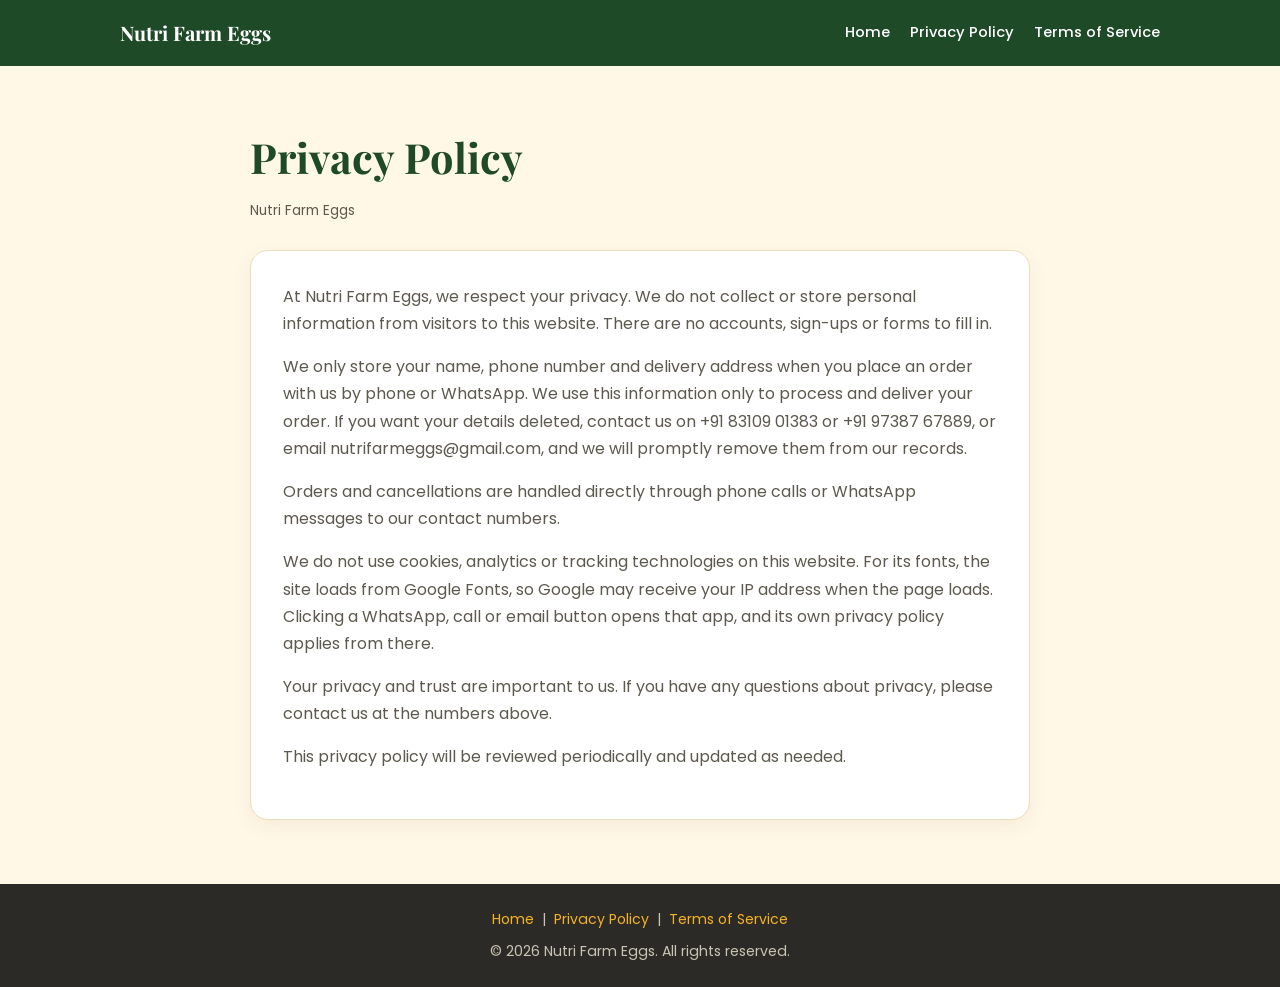
==== nutrifarmeggs/privacy-policy.html @ b2524c4e "Initialised the repo" ====
<!doctype html>
<html lang="en"><head>
<meta charset="utf-8">
<meta name="viewport" content="width=device-width, initial-scale=1">
<link rel="preconnect" href="https://fonts.googleapis.com">
<link rel="preconnect" href="https://fonts.gstatic.com" crossorigin>
<link href="https://fonts.googleapis.com/css2?family=Playfair+Display:wght@600;700&family=Poppins:wght@400;500;600;700&display=swap" rel="stylesheet">
<link rel="stylesheet" href="legal.css">
<title>Privacy Policy | Nutri Farm Eggs</title>
</head><body>
<header><div class="nav"><a href="index.html" class="logo">Nutri Farm Eggs</a>
<ul><li><a href="index.html">Home</a></li><li><a href="privacy-policy.html">Privacy Policy</a></li><li><a href="terms-of-service.html">Terms of Service</a></li></ul></div></header>
<main><div class="wrap">
<h1>Privacy Policy</h1>
<p class="updated">Nutri Farm Eggs</p>
<div class="content">
<p>At Nutri Farm Eggs, we respect your privacy. We do not collect or store personal information from visitors to this website. There are no accounts, sign-ups or forms to fill in.</p>
<p>We only store your name, phone number and delivery address when you place an order with us by phone or WhatsApp. We use this information only to process and deliver your order. If you want your details deleted, contact us on +91 83109 01383 or +91 97387 67889, or email <a href="mailto:nutrifarmeggs@gmail.com">nutrifarmeggs@gmail.com</a>, and we will promptly remove them from our records.</p>
<p>Orders and cancellations are handled directly through phone calls or WhatsApp messages to our contact numbers.</p>
<p>We do not use cookies, analytics or tracking technologies on this website. For its fonts, the site loads from Google Fonts, so Google may receive your IP address when the page loads. Clicking a WhatsApp, call or email button opens that app, and its own privacy policy applies from there.</p>
<p>Your privacy and trust are important to us. If you have any questions about privacy, please contact us at the numbers above.</p>
<p>This privacy policy will be reviewed periodically and updated as needed.</p>
</div></div></main>
<footer><a href="index.html">Home</a>|<a href="privacy-policy.html">Privacy Policy</a>|<a href="terms-of-service.html">Terms of Service</a><p style="margin-top:8px">&copy; <span id="yr"></span> Nutri Farm Eggs. All rights reserved.</p></footer>
<script>document.getElementById("yr").textContent=new Date().getFullYear();</script>
</body></html>
---- nutrifarmeggs/legal.css ----
:root{--cream:#fff8e7;--cream2:#fdf0cf;--green:#2f6b3a;--green-d:#1f4a28;--yolk:#f5b324;--ink:#2b2a26;--muted:#5d594e}
*{box-sizing:border-box;margin:0;padding:0}
body{font-family:"Poppins",system-ui,sans-serif;color:var(--ink);background:var(--cream);line-height:1.7}
a{color:inherit;text-decoration:none}
.wrap{max-width:820px;margin:0 auto;padding:0 20px}
header{background:var(--green-d);color:#fff}
.nav{display:flex;flex-wrap:wrap;gap:10px;align-items:center;justify-content:space-between;padding:16px 20px;max-width:1080px;margin:0 auto}
.logo{font-family:"Playfair Display",Georgia,serif;font-weight:700;font-size:1.25rem}
.nav ul{display:flex;flex-wrap:wrap;gap:20px;list-style:none;font-weight:500;font-size:.92rem}
.nav a:hover{color:var(--yolk)}
main{padding:56px 0 24px}
h1{font-family:"Playfair Display",Georgia,serif;font-size:clamp(1.9rem,4.5vw,2.6rem);color:var(--green-d);margin-bottom:6px}
.updated{color:var(--muted);font-size:.85rem;margin-bottom:28px}
.content{background:#fff;border:1px solid #eadfba;border-radius:18px;padding:32px;box-shadow:0 6px 18px rgba(138,90,43,.08)}
.content p{margin-bottom:16px;color:var(--muted)}
.content section{margin-bottom:22px}
.content h2{font-family:"Playfair Display",Georgia,serif;font-size:1.3rem;color:var(--green-d);margin-bottom:6px}
.box{background:var(--cream2);border-radius:12px;padding:16px 20px;color:var(--ink)}
.box p{color:var(--ink);margin-bottom:4px}
.box a{color:var(--green);font-weight:600}
footer{background:#2b2a26;color:#c9c4b3;text-align:center;padding:24px 20px;font-size:.88rem;margin-top:40px}
footer a{color:var(--yolk);margin:0 8px}
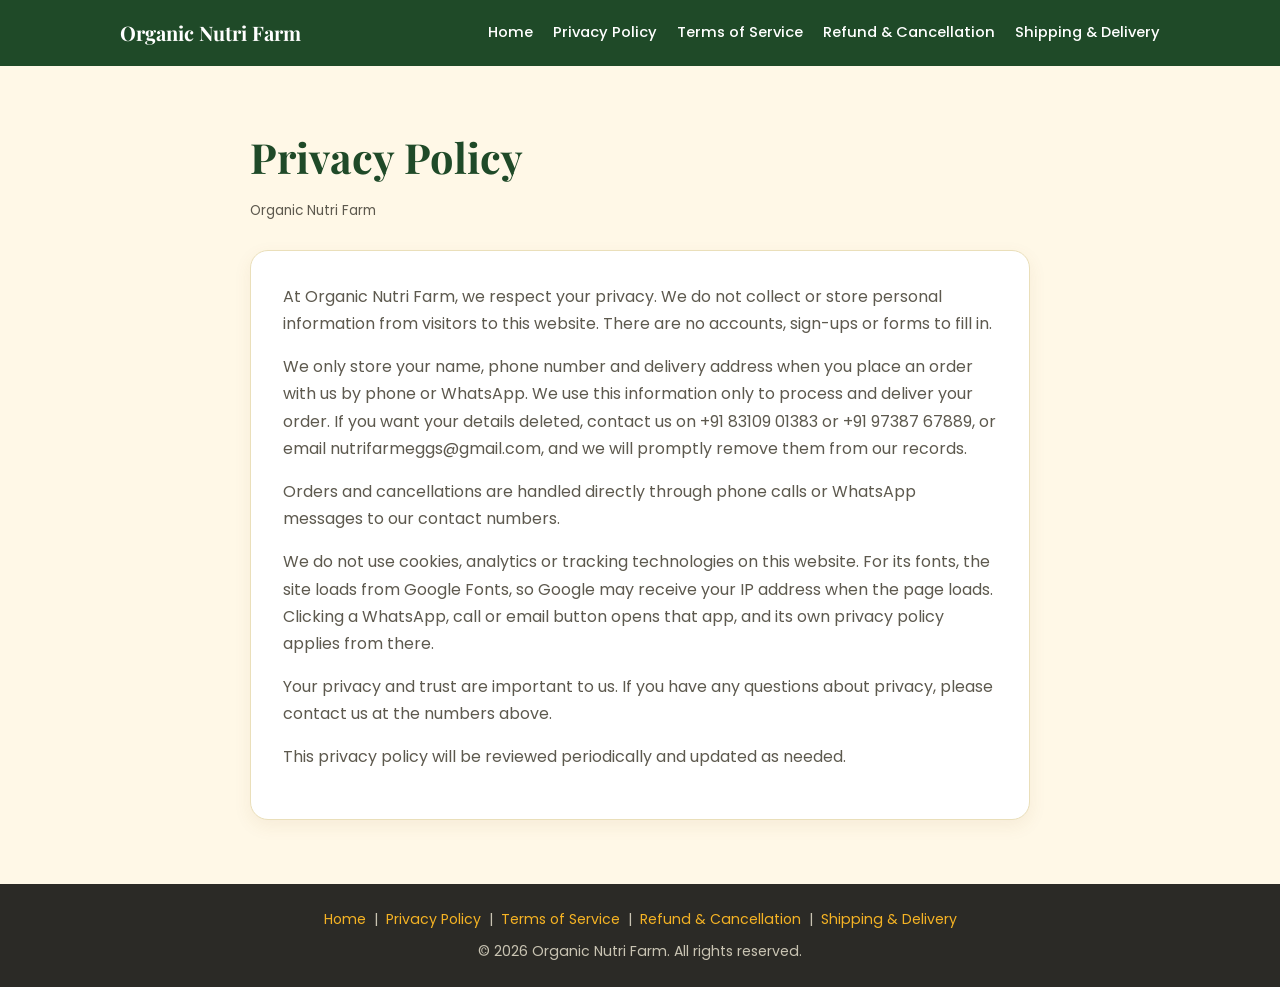
==== commit c7577fbb: "Rename brand to Organic Nutri Farm Add refund/cancellation and shipping/delivery policy pages with n" ====
--- a/nutrifarmeggs/privacy-policy.html
+++ b/nutrifarmeggs/privacy-policy.html
@@ -6,21 +6,21 @@
 <link rel="preconnect" href="https://fonts.gstatic.com" crossorigin>
 <link href="https://fonts.googleapis.com/css2?family=Playfair+Display:wght@600;700&family=Poppins:wght@400;500;600;700&display=swap" rel="stylesheet">
 <link rel="stylesheet" href="legal.css">
-<title>Privacy Policy | Nutri Farm Eggs</title>
+<title>Privacy Policy | Organic Nutri Farm</title>
 </head><body>
-<header><div class="nav"><a href="index.html" class="logo">Nutri Farm Eggs</a>
-<ul><li><a href="index.html">Home</a></li><li><a href="privacy-policy.html">Privacy Policy</a></li><li><a href="terms-of-service.html">Terms of Service</a></li></ul></div></header>
+<header><div class="nav"><a href="index.html" class="logo">Organic Nutri Farm</a>
+<ul><li><a href="index.html">Home</a></li><li><a href="privacy-policy.html">Privacy Policy</a></li><li><a href="terms-of-service.html">Terms of Service</a></li><li><a href="refund-cancellation.html">Refund &amp; Cancellation</a></li><li><a href="shipping-delivery.html">Shipping &amp; Delivery</a></li></ul></div></header>
 <main><div class="wrap">
 <h1>Privacy Policy</h1>
-<p class="updated">Nutri Farm Eggs</p>
+<p class="updated">Organic Nutri Farm</p>
 <div class="content">
-<p>At Nutri Farm Eggs, we respect your privacy. We do not collect or store personal information from visitors to this website. There are no accounts, sign-ups or forms to fill in.</p>
+<p>At Organic Nutri Farm, we respect your privacy. We do not collect or store personal information from visitors to this website. There are no accounts, sign-ups or forms to fill in.</p>
 <p>We only store your name, phone number and delivery address when you place an order with us by phone or WhatsApp. We use this information only to process and deliver your order. If you want your details deleted, contact us on +91 83109 01383 or +91 97387 67889, or email <a href="mailto:nutrifarmeggs@gmail.com">nutrifarmeggs@gmail.com</a>, and we will promptly remove them from our records.</p>
 <p>Orders and cancellations are handled directly through phone calls or WhatsApp messages to our contact numbers.</p>
 <p>We do not use cookies, analytics or tracking technologies on this website. For its fonts, the site loads from Google Fonts, so Google may receive your IP address when the page loads. Clicking a WhatsApp, call or email button opens that app, and its own privacy policy applies from there.</p>
 <p>Your privacy and trust are important to us. If you have any questions about privacy, please contact us at the numbers above.</p>
 <p>This privacy policy will be reviewed periodically and updated as needed.</p>
 </div></div></main>
-<footer><a href="index.html">Home</a>|<a href="privacy-policy.html">Privacy Policy</a>|<a href="terms-of-service.html">Terms of Service</a><p style="margin-top:8px">&copy; <span id="yr"></span> Nutri Farm Eggs. All rights reserved.</p></footer>
+<footer><a href="index.html">Home</a>|<a href="privacy-policy.html">Privacy Policy</a>|<a href="terms-of-service.html">Terms of Service</a>|<a href="refund-cancellation.html">Refund &amp; Cancellation</a>|<a href="shipping-delivery.html">Shipping &amp; Delivery</a><p style="margin-top:8px">&copy; <span id="yr"></span> Organic Nutri Farm. All rights reserved.</p></footer>
 <script>document.getElementById("yr").textContent=new Date().getFullYear();</script>
 </body></html>
